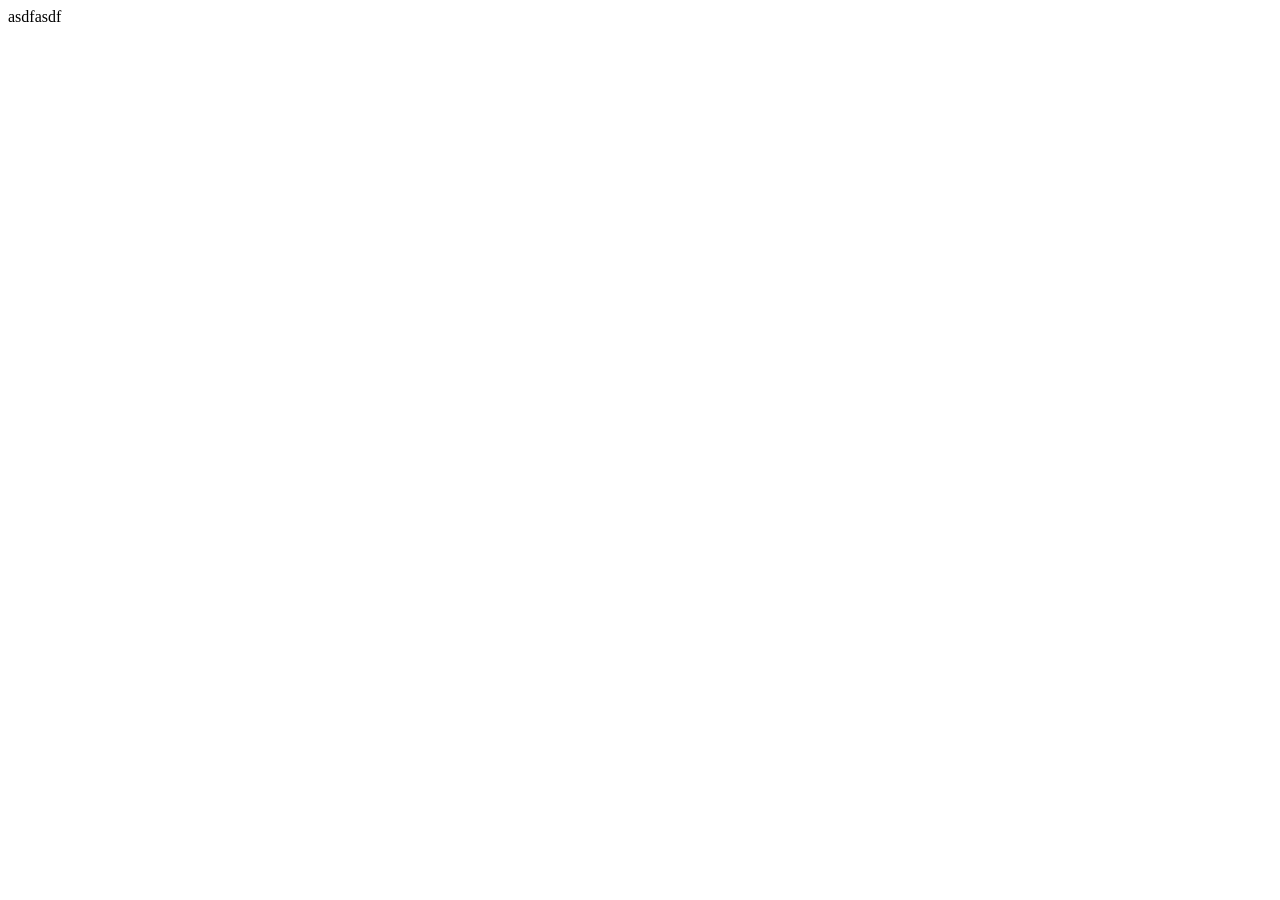
==== home.html @ af40e08f "ik" ====
<!DOCTYPE html>
<html lang="en">
<head>
    <meta charset="UTF-8">
    <meta name="viewport" content="width=device-width, initial-scale=1.0">
    <title>Document</title>
</head>
<body>
    asdfasdf
</body>
</html>
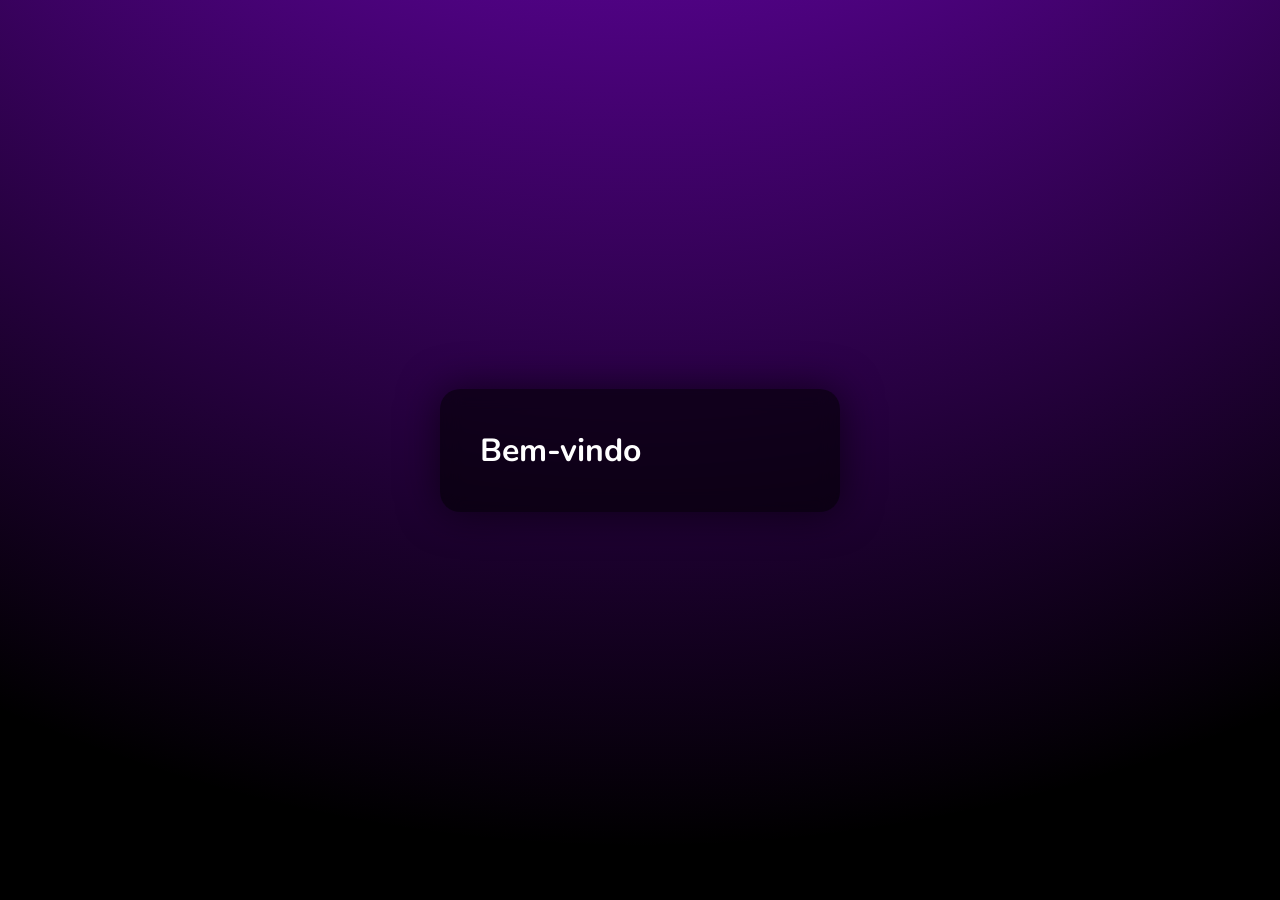
==== commit 09301d67: "fhgj" ====
--- a/home.html
+++ b/home.html
@@ -3,9 +3,25 @@
 <head>
     <meta charset="UTF-8">
     <meta name="viewport" content="width=device-width, initial-scale=1.0">
+    <link rel="stylesheet" href="style.css">
     <title>Document</title>
 </head>
 <body>
-    asdfasdf
+    <main>
+        <h1 id="nomePerfil"></h1>
+    </main>
+    <script>
+
+        const usuario = JSON.parse(localStorage.getItem("usuario"));
+
+        if (usuario && usuario.user) {
+            document.getElementById('nomePerfil').textContent = `bem-Vindo, ${usuario.user}!`;
+
+        }else{
+            document.getElementById('nomePerfil').textContent = "Bem-vindo"
+
+        }
+
+    </script>
 </body>
 </html>
--- a/style.css
+++ b/style.css
@@ -0,0 +1,150 @@
+@charset "UTF-8";
+
+
+@import url('https://fonts.googleapis.com/css2?family=Nunito:ital,wght@0,200..1000;1,200..1000&display=swap');
+
+
+*{
+    margin: 0;
+    padding: 0;
+    box-sizing: border-box;
+    font-family: "Nunito", Arial, Helvetica, sans-serif;
+}
+body{
+    height: 100vh;
+    display: flex;
+    align-items: center;
+    justify-content: center;
+    color: white;
+    background: radial-gradient(circle at 50% -80%, rgb(145, 4, 240), transparent 90%) black;
+}
+main{
+    display: flex;
+    flex-direction: column;
+    width: 100%;
+    max-width: 400px;
+    background-color: rgba(0, 0, 0, 0.575);
+    border-radius: 20px;
+    padding: 40px;
+    gap: 30px;
+    backdrop-filter: blur(10px);
+    box-shadow: 0 0 40px rgba(0, 0, 0, 0.6);
+}
+.image{
+    margin-bottom: 20px;
+}
+img{
+    height: 50px;
+}
+.header > h1{
+    font-size: 1.5em;
+    margin-bottom: 5px;
+    font-weight: 900;
+}
+.header p {
+    font-size: 14px;
+}
+.form-inps{
+    display: flex;
+    flex-direction: column;
+}
+.form-inps label{
+    font-size: 0.9em;
+}
+.obrigatorio::after{
+    content: " *";
+    color: rgba(255, 0, 0, 0.534);
+}
+form{
+    display: flex;
+    flex-direction: column;
+    gap: 10px;
+}
+input{
+    color: black;
+    font-weight: 700;
+    outline: none;
+}
+form input{
+    border: 1px solid rgba(0, 0, 0, 0.404);
+    padding: 10px;
+    border-radius: 4px;
+    background-color: #f5f5f5;
+}
+form input:focus{
+    border-color: #2D44F5;
+    box-shadow: 0 0 5px #2D44F5;
+}
+.btn-erro p{
+    font-size: 0.8em;
+    color: red;
+}
+#register-loginBtn{
+    width: 100%;
+    border: none;
+    padding: 9px;
+    border-radius: 4px;
+    background-color: #2D44F5;
+    color: white;
+    font-weight: 700;
+    font-size: 16px;
+}
+.login:hover{
+    filter: brightness(1.3);
+}
+.divider {
+  display: flex;
+  align-items: center;
+  text-align: center;
+}
+.divider p{
+    padding: 0 5px;
+}
+.divider::before,
+.divider::after {
+  content: "";
+  flex: 1;
+  height: 1px;
+  background: white;
+}
+.google{
+    display: flex;
+    justify-content: center;
+    align-items: center;
+    gap: 10px;
+    border: none;
+    border-radius: 4px;
+    background-color: white;
+    padding: 9px;
+    font-weight: 700;
+    font-size: 16px;
+    color: black;
+}
+.google:hover{
+    filter: brightness(0.8);
+}
+.authorize{
+    display: flex;
+    flex-direction: column;
+    gap: 10px;
+}
+.forgot-signup{
+    display: flex;
+    flex-direction: column;
+    gap: 10px;
+}
+.forgot-signup a{
+    text-decoration: none;
+    color: white;
+    font-weight: 700;
+}
+.forgot-signup a:hover{
+    text-decoration: underline;
+}
+button{
+    transition: 0.2s;
+}
+button:hover{
+    cursor: pointer;
+    transform: scale(1.02);
+}
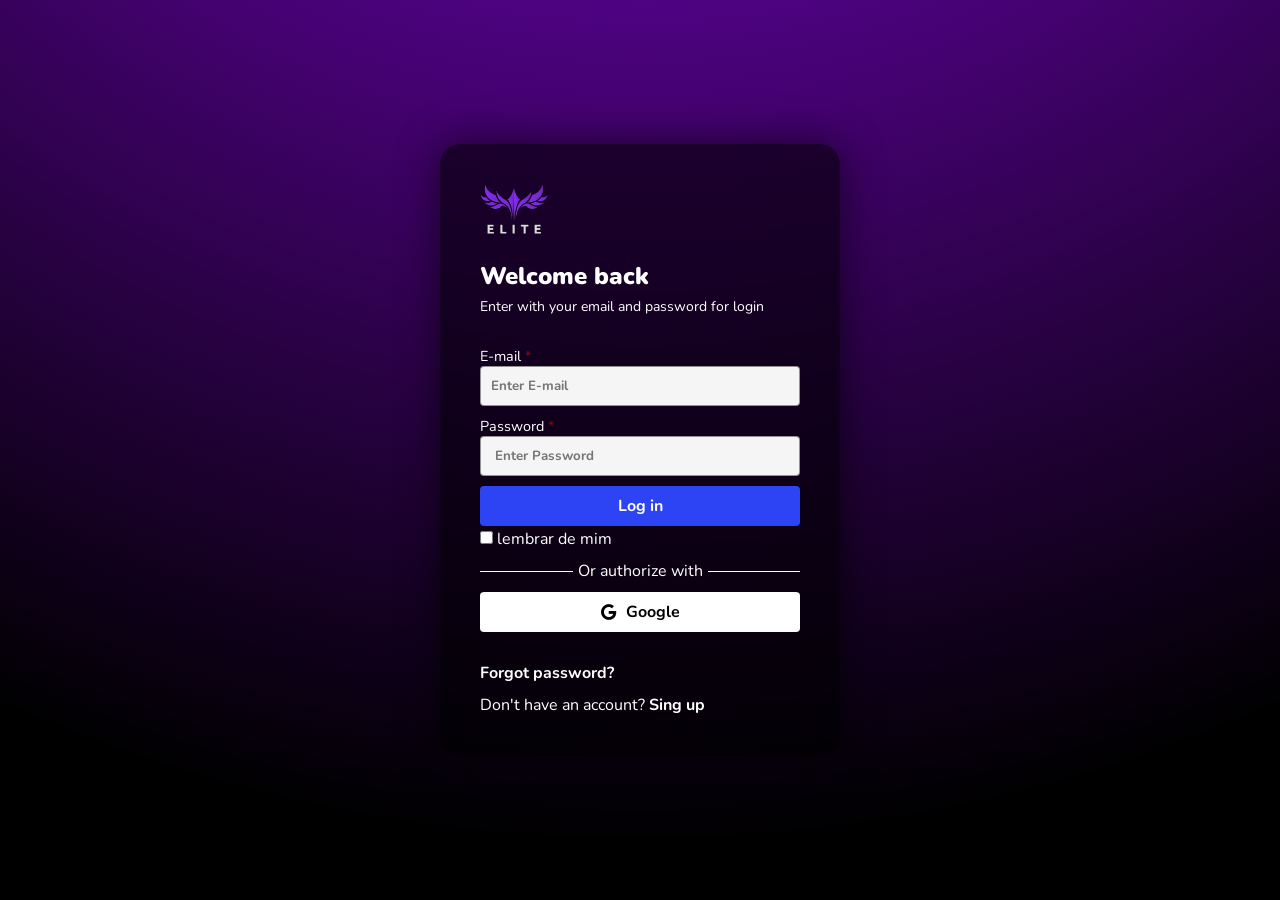
==== commit 3d5ee76f: "sdfg" ====
--- a/home.html
+++ b/home.html
@@ -9,17 +9,24 @@
 <body>
     <main>
         <h1 id="nomePerfil"></h1>
+        <button onclick="logout()" >sair</button>
     </main>
     <script>
 
-        const usuario = JSON.parse(localStorage.getItem("usuario"));
+        const usuario = JSON.parse(sessionStorage.getItem("usuarioLogado")) || JSON.parse(localStorage.getItem("usuarioLogado"));
 
-        if (usuario && usuario.user) {
+        if(!usuario){
+            window.location.href = "index.html"
+        }
+
+        if (usuario && usuario.user){
             document.getElementById('nomePerfil').textContent = `bem-Vindo, ${usuario.user}!`;
+        }
 
-        }else{
-            document.getElementById('nomePerfil').textContent = "Bem-vindo"
-
+        function logout(){
+            localStorage.removeItem("usuarioLogado")
+            sessionStorage.removeItem("usuarioLogado")
+            window.location.href = "index.html"
         }
 
     </script>
--- a/style.css
+++ b/style.css
@@ -107,6 +107,10 @@
   height: 1px;
   background: white;
 }
+#remember{
+    margin-top:5px;
+}
+
 .google{
     display: flex;
     justify-content: center;
